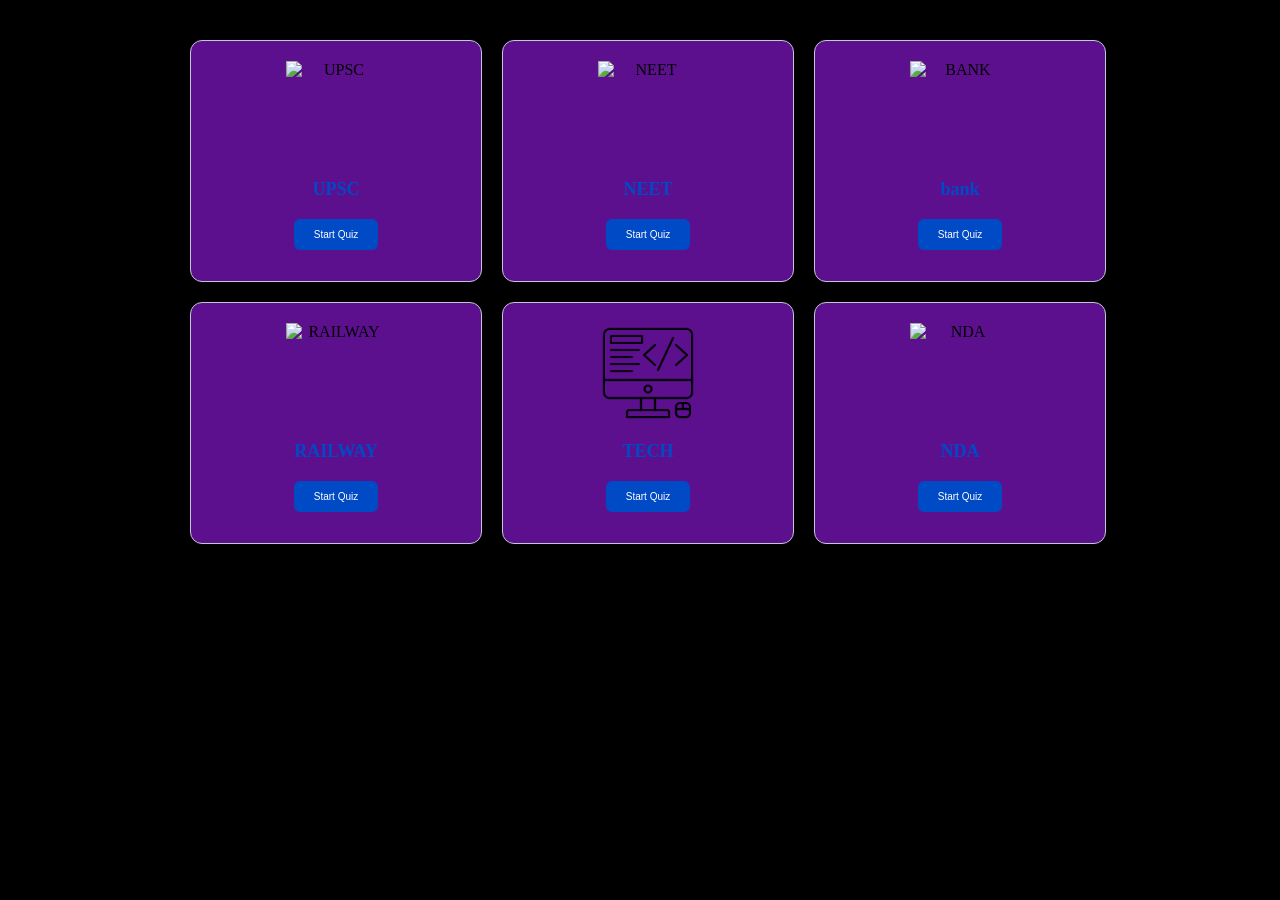
==== pages/categories.html @ 3d6a1cec "add images-icon" ====
<!DOCTYPE html>
<html>

<head>
    <meta charset="UTF-8">
    <meta name="viewport" content="width=device-width, initial-scale=1.0">
    <title>Quizz Master</title>
    <link rel="stylesheet" href="./../css/categories.css">
</head>

<body>

    <div class="subjects">

        <div class="subjects">

            <div class="card" onclick="showSubject('UPSC')">
                <img src="./../images/UPSC.png" alt="UPSC">
                <h3>UPSC</h3>
                <button class="start-btn">Start Quiz</button>

            </div>

            <div class="card" onclick="showSubject('NEET')">
                <img src="./../images/doctor.png" alt="NEET">
                <h3>NEET</h3>
                <button class="start-btn">Start Quiz</button>
                
            </div>

            <div class="card" onclick="showSubject('BANK')">
                <img src="./../images/bank.png" alt="BANK">
                <h3>bank</h3>
                <button class="start-btn">Start Quiz</button>
            </div>

            <div class="card" onclick="showSubject('RAILWAY')">
                <img src="./../images/railway.png" alt="RAILWAY">
                <h3>RAILWAY</h3>
                <button class="start-btn">Start Quiz</button>

            </div>

            <div class="card" onclick="showSubject('Computer Science')">
                <img src="./../images/tech.png" alt="TECH">
                <h3>TECH</h3>
                <button class="start-btn">Start Quiz</button>
            </div>

            <div class="card" onclick="showSubject('NDA')">
                <img src="./../images/NDA.png" alt="NDA">
                <h3>NDA</h3>
                <button class="start-btn">Start Quiz</button>
            </div>

        </div>
        <p id="subjectInfo">Click any subject card to view details.</p>

        <script>
            function showSubject(subject) {

                const info = document.getElementById("subjectInfo");

                if (subject === "UPSC") {
                    info.innerText =
                        "UPSC: Civil Services Exam preparation for IAS, IPS and IFS.";
                }

                else if (subject === "NEET") {
                    info.innerText =
                        "NEET: Medical entrance exam for MBBS, BDS and other courses.";
                }

                else if (subject === "JEE") {
                    info.innerText =
                        "JEE: Engineering entrance exam for IITs, NITs and IIITs.";
                }

                else if (subject === "RAILWAY") {
                    info.innerText =
                        "Railway: Preparation for RRB NTPC, Group D and Technical exams.";
                }

                else if (subject === "Computer Science") {
                    info.innerText =
                        "Computer Science: HTML, CSS, JavaScript, Programming and DSA.";
                }

                else if (subject === "NDA") {
                    info.innerText =
                        "NDA: National Defence Academy entrance exam preparation.";
                }
            }
        </script>

</body>

</html>
---- css/categories.css ----
.subjects{
    display: grid;
    grid-template-columns: repeat(3, 1fr);
    gap: 20px;
    max-width: 900px;
    margin: 20px auto;
}
body{
    background-color: black;

}

.card{
    background-color: rgb(92, 16, 142);
    padding: 20px;
    border-radius: 12px;
    border: 1px solid #c3c6d7;
    cursor: pointer;
    transition: 0.3s;
    text-align: center;
    height: 200px;
    width: 250px;
}

.card:hover{
    transform: translateY(-5px);
}

.card img{
    width: 100px;      
    height: 100px;   
    object-fit: contain;
    display: block;
    margin: 0 auto 15px auto;
}

.card h3{
    font-size: 18px;
    color: #004ac6;
}
.start-btn{
    margin-top: 1px;
    padding: 10px 20px;
    background-color: #004ac6;
    color: white;
    border: none;
    border-radius: 6px;
    cursor: pointer;
    font-size: 10px;
    transition: 0.3s;
}

.start-btn:hover{
    background-color: #003399;
}
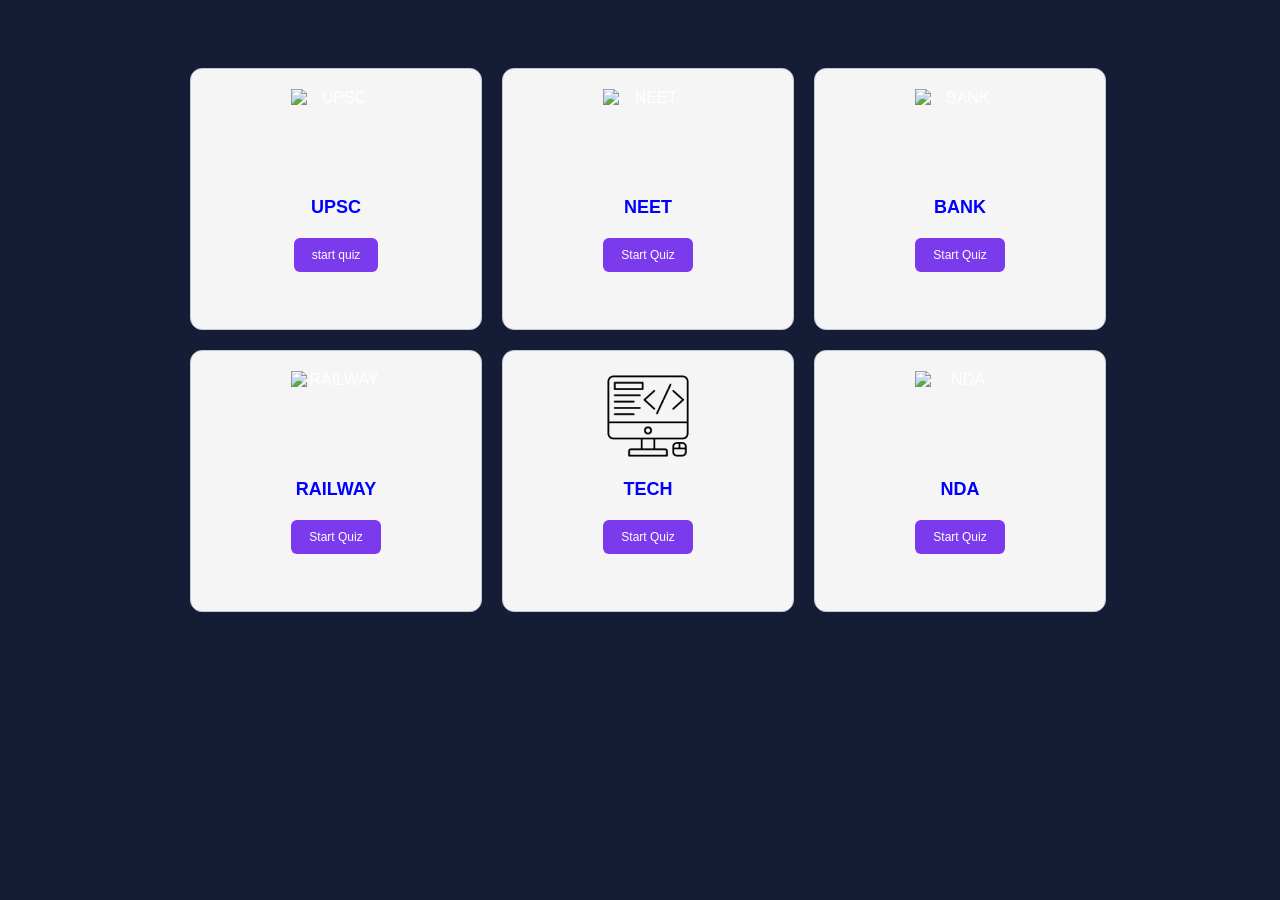
==== commit 640772b4: "add question file" ====
--- a/pages/categories.html
+++ b/pages/categories.html
@@ -17,7 +17,8 @@
             <div class="card" onclick="showSubject('UPSC')">
                 <img src="./../images/UPSC.png" alt="UPSC">
                 <h3>UPSC</h3>
-                <button class="start-btn">Start Quiz</button>
+                <a href="./../pages/upsc-quizz.html"><button tpye="button" class="start-btn">start quiz</button></a>
+            
 
             </div>
 
@@ -25,12 +26,12 @@
                 <img src="./../images/doctor.png" alt="NEET">
                 <h3>NEET</h3>
                 <button class="start-btn">Start Quiz</button>
-                
+
             </div>
 
             <div class="card" onclick="showSubject('BANK')">
                 <img src="./../images/bank.png" alt="BANK">
-                <h3>bank</h3>
+                <h3>BANK</h3>
                 <button class="start-btn">Start Quiz</button>
             </div>
 
@@ -54,45 +55,7 @@
             </div>
 
         </div>
-        <p id="subjectInfo">Click any subject card to view details.</p>
-
-        <script>
-            function showSubject(subject) {
-
-                const info = document.getElementById("subjectInfo");
-
-                if (subject === "UPSC") {
-                    info.innerText =
-                        "UPSC: Civil Services Exam preparation for IAS, IPS and IFS.";
-                }
-
-                else if (subject === "NEET") {
-                    info.innerText =
-                        "NEET: Medical entrance exam for MBBS, BDS and other courses.";
-                }
-
-                else if (subject === "JEE") {
-                    info.innerText =
-                        "JEE: Engineering entrance exam for IITs, NITs and IIITs.";
-                }
-
-                else if (subject === "RAILWAY") {
-                    info.innerText =
-                        "Railway: Preparation for RRB NTPC, Group D and Technical exams.";
-                }
-
-                else if (subject === "Computer Science") {
-                    info.innerText =
-                        "Computer Science: HTML, CSS, JavaScript, Programming and DSA.";
-                }
-
-                else if (subject === "NDA") {
-                    info.innerText =
-                        "NDA: National Defence Academy entrance exam preparation.";
-                }
-            }
-        </script>
-
+        
 </body>
 
 </html>
--- a/css/categories.css
+++ b/css/categories.css
@@ -1,55 +1,136 @@
+/* SUBJECT GRID */
 .subjects{
-    display: grid;
-    grid-template-columns: repeat(3, 1fr);
-    gap: 20px;
-    max-width: 900px;
-    margin: 20px auto;
-}
-body{
-    background-color: black;
-
+    display:grid;
+    grid-template-columns:repeat(3, 1fr);
+    gap:20px;
+    max-width:900px;
+    margin:20px auto;
 }
 
-.card{
-    background-color: rgb(92, 16, 142);
-    padding: 20px;
-    border-radius: 12px;
-    border: 1px solid #c3c6d7;
-    cursor: pointer;
-    transition: 0.3s;
-    text-align: center;
-    height: 200px;
-    width: 250px;
+/* BODY */
+body{
+    background-color:#151c35;
+    font-family:Arial, sans-serif;
+    color:white;
+    text-align:center;
+    padding:20px;
 }
 
-.card:hover{
-    transform: translateY(-5px);
+/* CARD */
+.card{
+    background-color:whitesmoke;
+    padding:20px;
+    border-radius:12px;
+    border:1px solid #c3c6d7;
+    cursor:pointer;
+    transition:0.3s;
+    text-align:center;
+    height:220px;
+    width:250px;
+    margin:auto;
 }
 
-.card img{
-    width: 100px;      
-    height: 100px;   
-    object-fit: contain;
-    display: block;
-    margin: 0 auto 15px auto;
+/* HOVER EFFECT */
+.card:hover{
+    transform:translateY(-6px);
+    box-shadow:0 8px 20px rgba(0,0,0,0.3);
 }
 
+/* IMAGE */
+.card img{
+    width:90px;
+    height:90px;
+    object-fit:contain;
+    display:block;
+    margin:0 auto 15px auto;
+}
+
+/* TITLE */
 .card h3{
-    font-size: 18px;
-    color: #004ac6;
+    font-size:18px;
+    color:blue;
+    margin-bottom:10px;
 }
+
+/* START BUTTON */
 .start-btn{
-    margin-top: 1px;
-    padding: 10px 20px;
-    background-color: #004ac6;
-    color: white;
-    border: none;
-    border-radius: 6px;
-    cursor: pointer;
-    font-size: 10px;
-    transition: 0.3s;
+    margin-top:10px;
+    padding:10px 18px;
+    background-color:#7c3aed;
+    color:white;
+    border:none;
+    border-radius:6px;
+    cursor:pointer;
+    font-size:12px;
+    transition:0.3s;
 }
 
 .start-btn:hover{
-    background-color: #003399;
+    background-color:blue;
+}
+
+/* QUIZ CONTAINER */
+#quiz-container{
+    display:none;
+    max-width:700px;
+    margin:30px auto;
+    background:white;
+    color:black;
+    padding:20px;
+    border-radius:12px;
+    box-shadow:0 5px 15px rgba(0,0,0,0.3);
+}
+
+/* QUESTION */
+#question{
+    font-size:18px;
+    margin:15px 0;
+}
+
+/* OPTIONS */
+.option{
+    display:block;
+    text-align:left;
+    background:#f3f4f6;
+    padding:10px;
+    margin:10px 0;
+    border-radius:8px;
+    cursor:pointer;
+    transition:0.3s;
+}
+
+.option:hover{
+    background:#e5e7eb;
+}
+
+/* NEXT BUTTON */
+#nextBtn{
+    margin-top:15px;
+    padding:10px 20px;
+    background:#16a34a;
+    color:white;
+    border:none;
+    border-radius:6px;
+    cursor:pointer;
+}
+
+#nextBtn:hover{
+    background:#15803d;
+}
+
+/* RESPONSIVE */
+@media(max-width:768px){
+    .subjects{
+        grid-template-columns:repeat(2,1fr);
+    }
+}
+
+@media(max-width:500px){
+    .subjects{
+        grid-template-columns:1fr;
+    }
+
+    .card{
+        width:100%;
+    }
 }
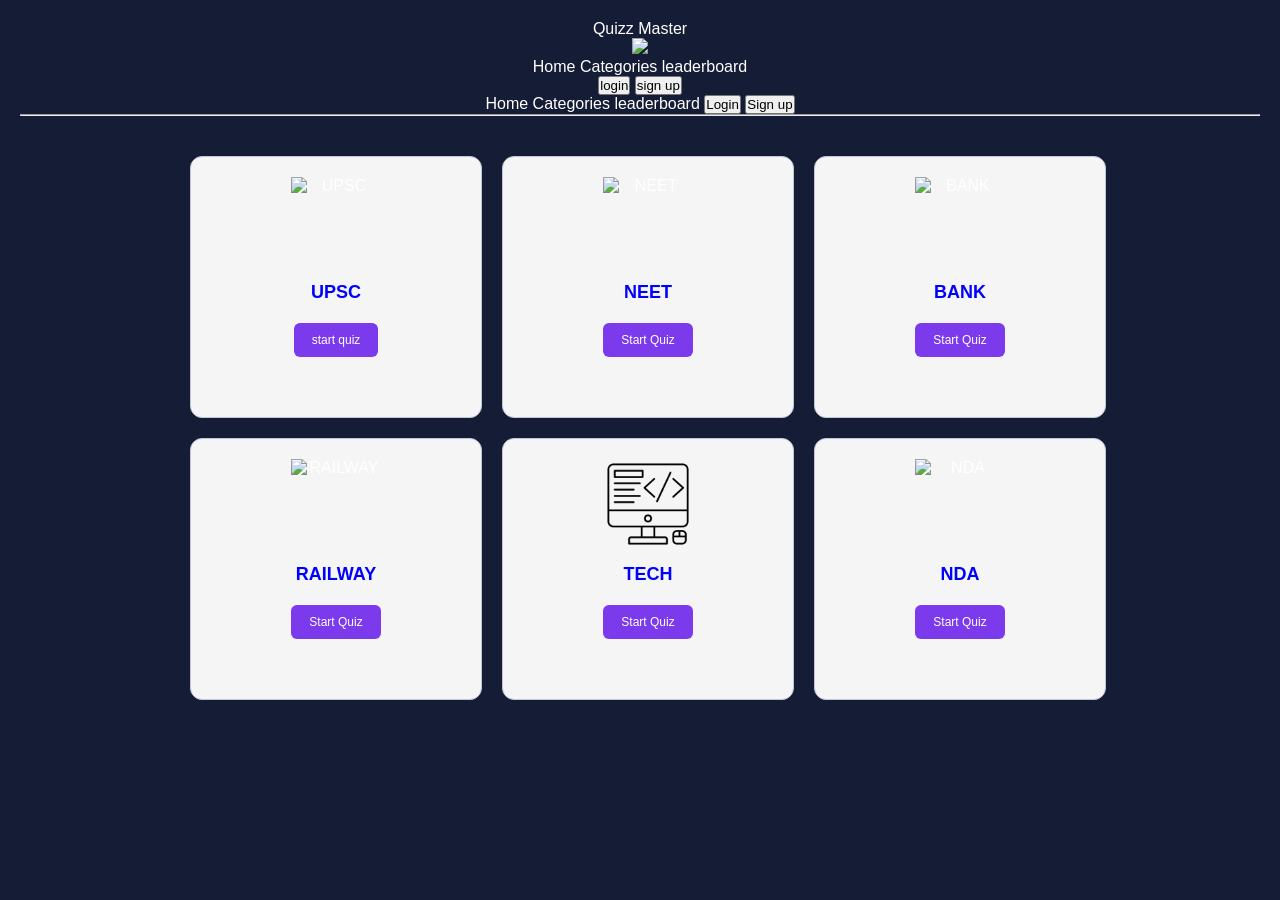
==== commit c0448d09: "delect file" ====
--- a/pages/categories.html
+++ b/pages/categories.html
@@ -6,9 +6,34 @@
     <meta name="viewport" content="width=device-width, initial-scale=1.0">
     <title>Quizz Master</title>
     <link rel="stylesheet" href="./../css/categories.css">
+    <link rel="stylesheet" href="./../css/navbar.css">
 </head>
 
 <body>
+    <header>
+        <div class="main-box-navbar">
+           
+               <div class="logo-contaner"> <span>Quizz Master</span></div>
+
+               <div class="menu-btn" id="menu-btn"><img src="./images/humbergear-menu.svg" height="30px"></div>
+           
+           <div class="nav-links" id="links"><a>Home</a>
+            <a>Categories</a>
+            <a>leaderboard</a> </div>
+           <div class="login-button-contaner" > <button type="button" class="login-btn" id="logn-btn"><a>login</a></button>
+            <button type="button" class="singup-btn"><a>sign up</a></button></div></div>
+
+            <!--mobile menu-->
+            <div class="mobile-menu" id="mbl-menu">
+                <a>Home</a>
+            <a>Categories</a>
+            <a>leaderboard</a>
+
+            <button id="logn-btn">Login</button>
+            <button>Sign up</button>
+            </div>
+       
+    </header><hr>
 
     <div class="subjects">
 
--- a/css/categories.css
+++ b/css/categories.css
@@ -133,4 +133,8 @@
     .card{
         width:100%;
     }
+}
+*{
+    margin: 0;
+    padding: 0;
 }
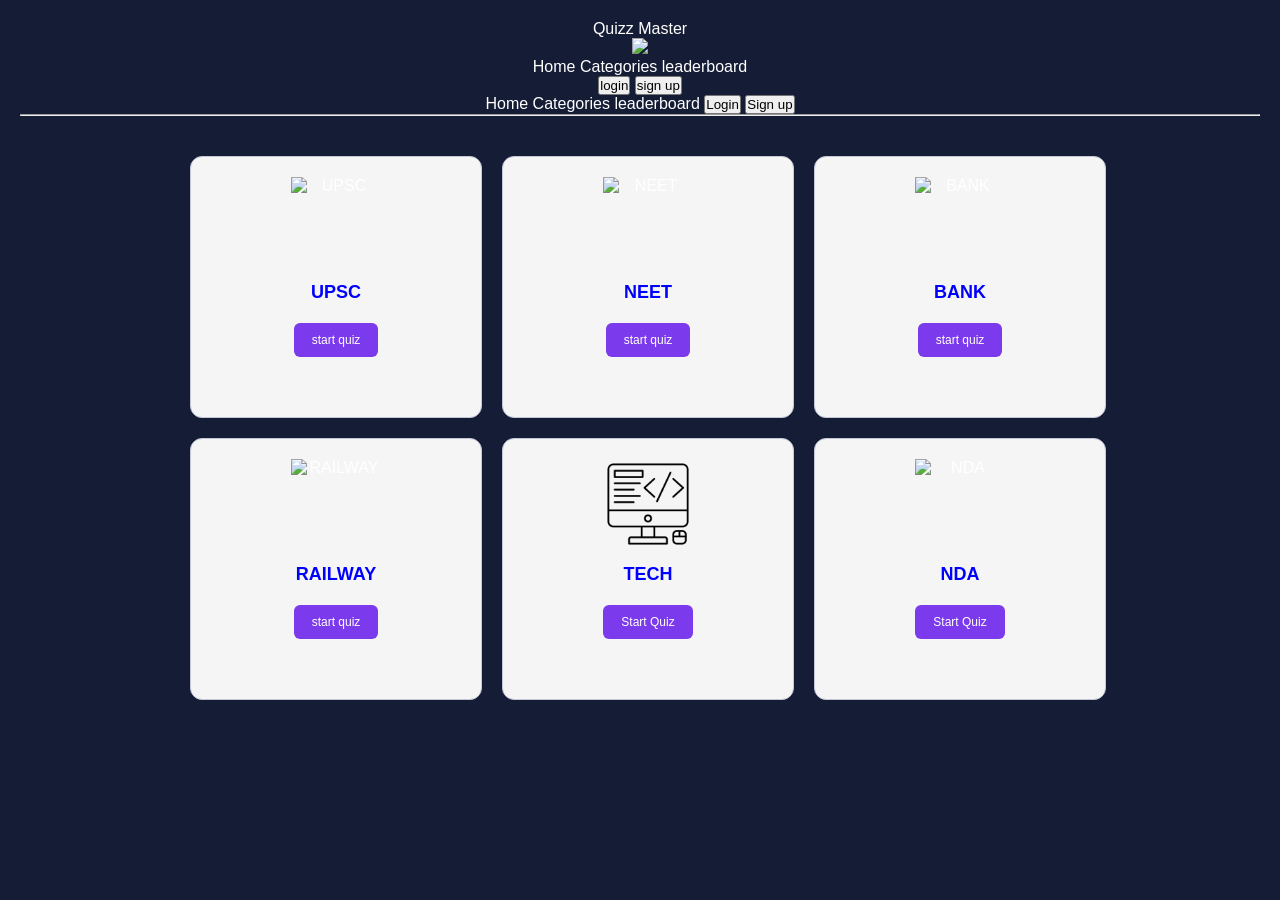
==== commit fa481efc: "add railway quizz file" ====
--- a/pages/categories.html
+++ b/pages/categories.html
@@ -6,7 +6,7 @@
     <meta name="viewport" content="width=device-width, initial-scale=1.0">
     <title>Quizz Master</title>
     <link rel="stylesheet" href="./../css/categories.css">
-    <link rel="stylesheet" href="./../css/navbar.css">
+    <link rel="stylesheet" href="./../css/NavBar.css">
 </head>
 
 <body>
@@ -50,20 +50,21 @@
             <div class="card" onclick="showSubject('NEET')">
                 <img src="./../images/doctor.png" alt="NEET">
                 <h3>NEET</h3>
-                <button class="start-btn">Start Quiz</button>
+                <a href="./../pages/Neet-quizz.html"><button tpye="button" class="start-btn">start quiz</button></a>
 
             </div>
 
             <div class="card" onclick="showSubject('BANK')">
                 <img src="./../images/bank.png" alt="BANK">
                 <h3>BANK</h3>
-                <button class="start-btn">Start Quiz</button>
+                <a href="./../pages/Bank-quizz.html"><button tpye="button" class="start-btn">start quiz</button></a>
+
             </div>
 
             <div class="card" onclick="showSubject('RAILWAY')">
                 <img src="./../images/railway.png" alt="RAILWAY">
                 <h3>RAILWAY</h3>
-                <button class="start-btn">Start Quiz</button>
+                <a href="./../pages/railway-quizz.html"><button tpye="button" class="start-btn">start quiz</button></a>
 
             </div>
 
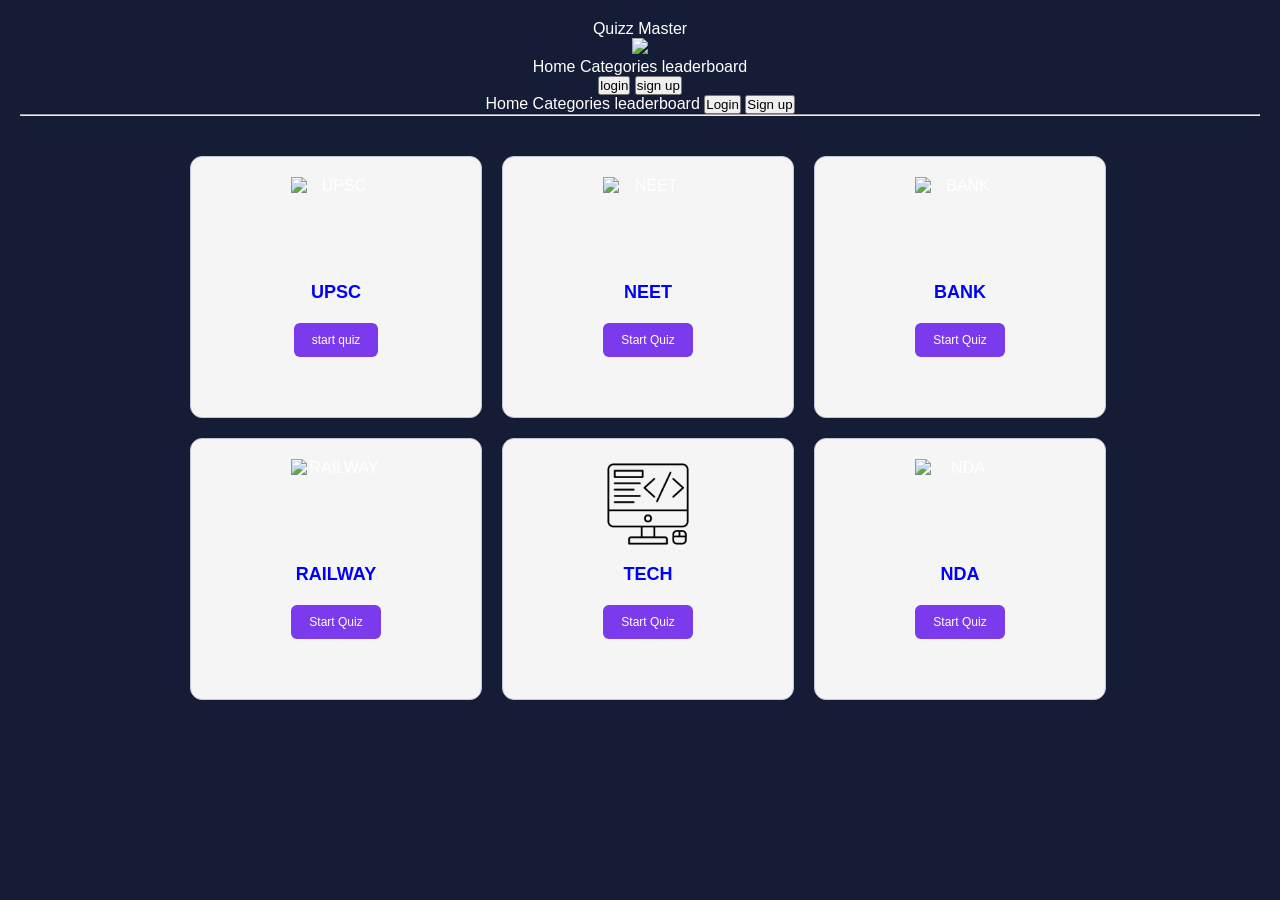
==== commit e9d8e5a4: "Merge branch 'Surbhi-Patle-11:main' into main" ====
--- a/pages/categories.html
+++ b/pages/categories.html
@@ -6,7 +6,7 @@
     <meta name="viewport" content="width=device-width, initial-scale=1.0">
     <title>Quizz Master</title>
     <link rel="stylesheet" href="./../css/categories.css">
-    <link rel="stylesheet" href="./../css/NavBar.css">
+    <link rel="stylesheet" href="./../css/navbar.css">
 </head>
 
 <body>
@@ -50,21 +50,20 @@
             <div class="card" onclick="showSubject('NEET')">
                 <img src="./../images/doctor.png" alt="NEET">
                 <h3>NEET</h3>
-                <a href="./../pages/Neet-quizz.html"><button tpye="button" class="start-btn">start quiz</button></a>
+                <button class="start-btn">Start Quiz</button>
 
             </div>
 
             <div class="card" onclick="showSubject('BANK')">
                 <img src="./../images/bank.png" alt="BANK">
                 <h3>BANK</h3>
-                <a href="./../pages/Bank-quizz.html"><button tpye="button" class="start-btn">start quiz</button></a>
-
+                <button class="start-btn">Start Quiz</button>
             </div>
 
             <div class="card" onclick="showSubject('RAILWAY')">
                 <img src="./../images/railway.png" alt="RAILWAY">
                 <h3>RAILWAY</h3>
-                <a href="./../pages/railway-quizz.html"><button tpye="button" class="start-btn">start quiz</button></a>
+                <button class="start-btn">Start Quiz</button>
 
             </div>
 
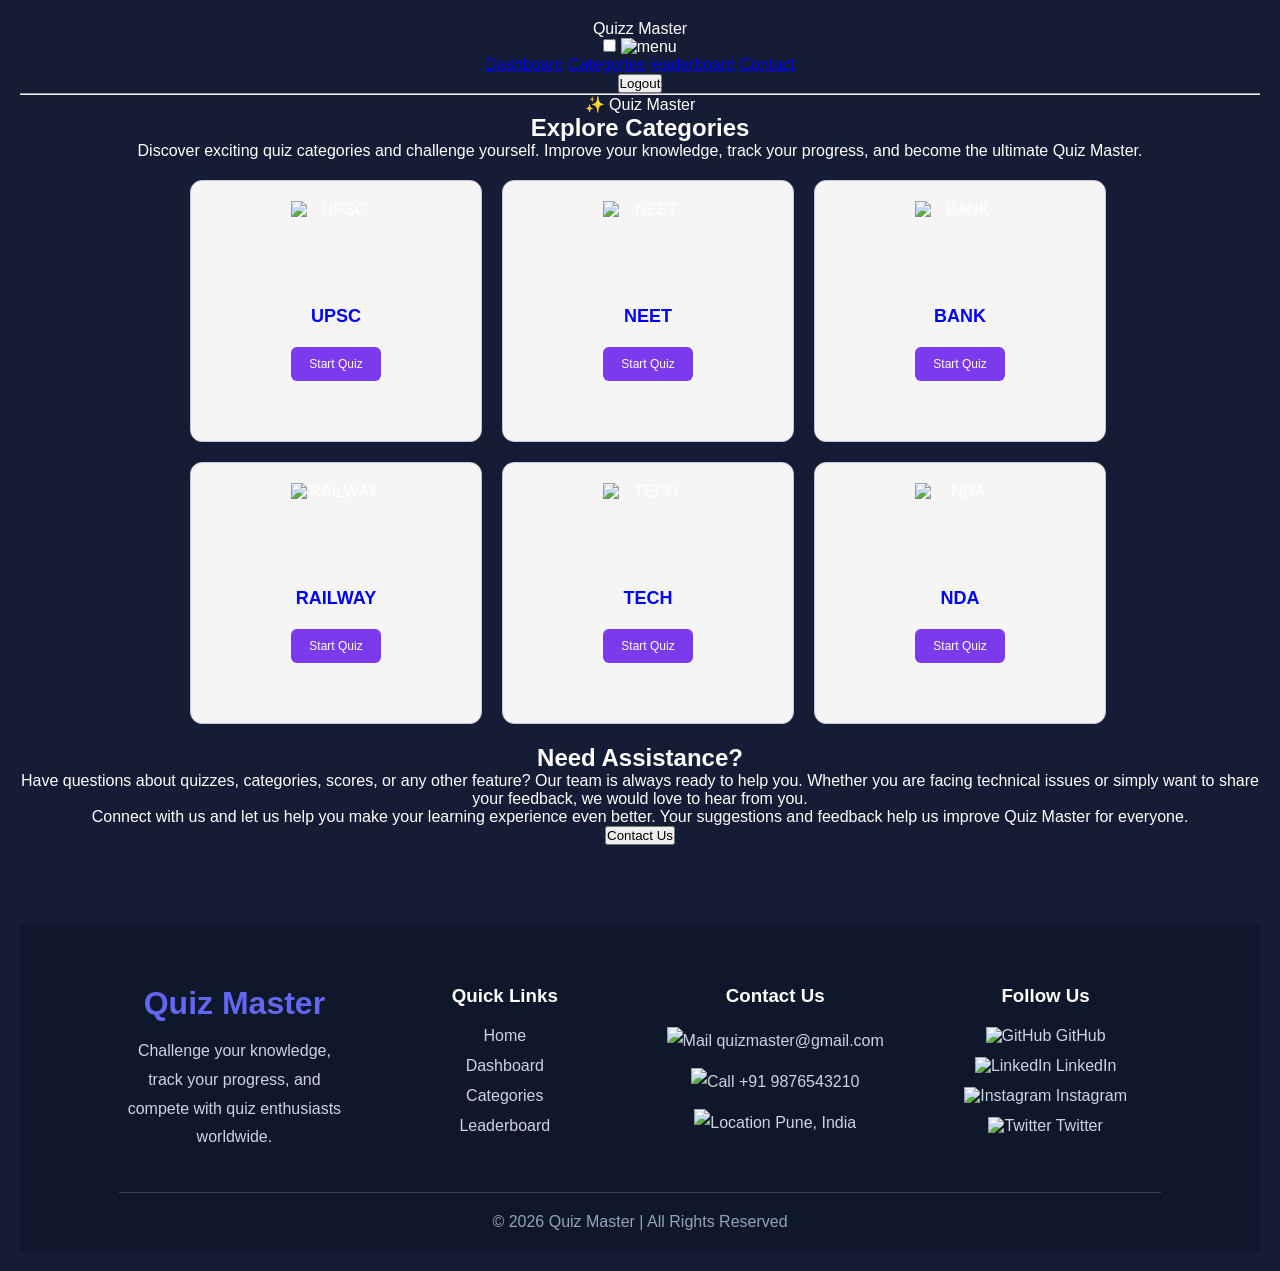
==== commit 4c8fe4fe: "Merge pull request #24 from HarshPohane/main top changes" ====
--- a/pages/categories.html
+++ b/pages/categories.html
@@ -1,86 +1,235 @@
 <!DOCTYPE html>
-<html>
+<html lang="en">
 
 <head>
     <meta charset="UTF-8">
     <meta name="viewport" content="width=device-width, initial-scale=1.0">
-    <title>Quizz Master</title>
+    <title>Quiz Master</title>
+
     <link rel="stylesheet" href="./../css/categories.css">
-    <link rel="stylesheet" href="./../css/navbar.css">
+    <link rel="stylesheet" href="./../css/navbaar.css">
+    <link rel="stylesheet" href="./../css/footer.css">
 </head>
 
 <body>
     <header>
         <div class="main-box-navbar">
-           
-               <div class="logo-contaner"> <span>Quizz Master</span></div>
-
-               <div class="menu-btn" id="menu-btn"><img src="./images/humbergear-menu.svg" height="30px"></div>
-           
-           <div class="nav-links" id="links"><a>Home</a>
-            <a>Categories</a>
-            <a>leaderboard</a> </div>
-           <div class="login-button-contaner" > <button type="button" class="login-btn" id="logn-btn"><a>login</a></button>
-            <button type="button" class="singup-btn"><a>sign up</a></button></div></div>
-
-            <!--mobile menu-->
-            <div class="mobile-menu" id="mbl-menu">
-                <a>Home</a>
-            <a>Categories</a>
-            <a>leaderboard</a>
-
-            <button id="logn-btn">Login</button>
-            <button>Sign up</button>
-            </div>
-       
-    </header><hr>
-
-    <div class="subjects">
-
-        <div class="subjects">
-
-            <div class="card" onclick="showSubject('UPSC')">
-                <img src="./../images/UPSC.png" alt="UPSC">
-                <h3>UPSC</h3>
-                <a href="./../pages/upsc-quizz.html"><button tpye="button" class="start-btn">start quiz</button></a>
-            
-
-            </div>
-
-            <div class="card" onclick="showSubject('NEET')">
-                <img src="./../images/doctor.png" alt="NEET">
-                <h3>NEET</h3>
-                <button class="start-btn">Start Quiz</button>
-
-            </div>
-
-            <div class="card" onclick="showSubject('BANK')">
-                <img src="./../images/bank.png" alt="BANK">
-                <h3>BANK</h3>
-                <button class="start-btn">Start Quiz</button>
-            </div>
-
-            <div class="card" onclick="showSubject('RAILWAY')">
-                <img src="./../images/railway.png" alt="RAILWAY">
-                <h3>RAILWAY</h3>
-                <button class="start-btn">Start Quiz</button>
-
-            </div>
-
-            <div class="card" onclick="showSubject('Computer Science')">
-                <img src="./../images/tech.png" alt="TECH">
-                <h3>TECH</h3>
-                <button class="start-btn">Start Quiz</button>
-            </div>
-
-            <div class="card" onclick="showSubject('NDA')">
-                <img src="./../images/NDA.png" alt="NDA">
-                <h3>NDA</h3>
-                <button class="start-btn">Start Quiz</button>
-            </div>
-
-        </div>
-        
+
+            <div class="logo-contaner"> <span>Quizz Master</span></div>
+
+            <input type="checkbox" id="menu-toggle" class="menu-toggle">
+
+            <label for="menu-toggle" class="humburger">
+                <img src="../images/humbergear-menu.svg" alt="menu">
+            </label>
+
+            <div class="nav-links" id="links"><a href="../pages/dashboard.html" id="dashboard-link">Dashboard</a>
+                <a href="../pages/categories.html" id="Categories-link">Categories</a>
+                <a href="../pages/leaderboard.html" id="leaderboard-link">leaderboard</a>
+                <a href="../pages/contact-us.html">Contact</a>
+            </div>
+            <button type="button" class="login-btn" id="logout-btn">
+                Logout
+            </button>
+        </div>
+
+        <!-- logout script -->
+
+        <script>
+            const logoutBtn = document.getElementById('logout-btn');
+            logoutBtn.addEventListener('click', () => {
+                alert("Are you sure to logout your account?");
+                localStorage.removeItem('isLoggedIn');
+                window.location.href = '../index.html'; // adjust path if needed
+            });
+
+        </script>
+
+    </header>
+    <hr>
+
+    </section>
+
+    <!-- part above cards -->
+    <section class="explore-section">
+
+    <div class="explore-content">
+
+        <span class="badge">✨ Quiz Master</span>
+
+        <h1>
+            Explore <span>Categories</span>
+        </h1>
+
+        <p>
+            Discover exciting quiz categories and challenge yourself.
+            Improve your knowledge, track your progress, and become
+            the ultimate Quiz Master.
+        </p>
+    </div>
+
+</section>
+
+    <!-- Categories -->
+    <section class="subjects">
+
+        <div class="card">
+            <img src="./../images/UPSC.png" alt="UPSC">
+            <h3>UPSC</h3>
+            <a href="./../pages/upsc-quizz.html">
+                <button type="button" class="start-btn">Start Quiz</button>
+            </a>
+        </div>
+
+        <div class="card">
+            <img src="./../images/doctor (1).png" alt="NEET">
+            <h3>NEET</h3>
+            <a href="./../pages/Neet-quizz.html">
+                <button type="button" class="start-btn">Start Quiz</button>
+            </a>
+        </div>
+
+        <div class="card">
+            <img src="./../images/bank.png" alt="BANK">
+            <h3>BANK</h3>
+            <a href="./../pages/Bank-quizz.html">
+                <button type="button" class="start-btn">Start Quiz</button>
+            </a>
+        </div>
+
+        <div class="card">
+            <img src="./../images/railway-2.png" alt="RAILWAY">
+            <h3>RAILWAY</h3>
+            <a href="./../pages/railway-quizz.html">
+                <button type="button" class="start-btn">Start Quiz</button>
+            </a>
+        </div>
+
+        <div class="card">
+            <img src="./../images/tech-2.png" alt="TECH">
+            <h3>TECH</h3>
+            <a href="./../pages/tech-quizz.html">
+                <button type="button" class="start-btn">Start Quiz</button>
+            </a>
+        </div>
+
+        <div class="card">
+            <img src="./../images/nda-2.png" alt="NDA">
+            <h3>NDA</h3>
+            <a href="./../pages/nda-quizz.html">
+                <button type="button" class="start-btn">Start Quiz</button>
+            </a>
+        </div>
+
+    </section>
+
+
+<!-- part below cards -->
+<section class="contact-section">
+
+    <div class="contact-content">
+
+        <h2>Need Assistance?</h2>
+
+        <p>
+            Have questions about quizzes, categories, scores, or any other feature?
+            Our team is always ready to help you. Whether you are facing technical
+            issues or simply want to share your feedback, we would love to hear from you.
+        </p>
+
+        <p>
+            Connect with us and let us help you make your learning experience even
+            better. Your suggestions and feedback help us improve Quiz Master for everyone.
+        </p>
+
+        <a href="./contact-us.html">
+            <button class="contact-btn">Contact Us</button>
+        </a>
+
+    </div>
+
+</section>
+
+
+    <!-- Footer -->
+    <footer class="footer">
+
+        <div class="footer-container">
+
+            <div class="footer-box">
+                <h2 class="footer-logo">Quiz Master</h2>
+                <p>
+                    Challenge your knowledge, track your progress,
+                    and compete with quiz enthusiasts worldwide.
+                </p>
+            </div>
+
+            <div class="footer-box">
+                <h3>Quick Links</h3>
+
+                <a href="../index.html">Home</a>
+                <a href="./dashboard.html">Dashboard</a>
+                <a href="./categories.html">Categories</a>
+                <a href="./leaderboard.html">Leaderboard</a>
+            </div>
+
+            <div class="footer-box">
+                <h3>Contact Us</h3>
+
+                <p>
+                    <a href="mailto:quizmaster@gmail.com">
+                        <img src="./../images/mail-icon.png" alt="Mail" height="28">
+                        quizmaster@gmail.com
+                    </a>
+                </p>
+
+                <p>
+                    <a href="tel:+919876543210">
+                        <img src="./../images/call-icon.png" alt="Call" height="28">
+                        +91 9876543210
+                    </a>
+                </p>
+
+                <p>
+                    <a href="https://maps.app.goo.gl/2eyyGiFhzCetyrBe6" target="_blank">
+                        <img src="./../images/location-icon.png" alt="Location" height="28">
+                        Pune, India
+                    </a>
+                </p>
+            </div>
+
+            <div class="footer-box">
+                <h3>Follow Us</h3>
+
+                <a href="https://github.com/" target="_blank">
+                    <img src="./../images/git-hub-icon.png" alt="GitHub" height="28">
+                    GitHub
+                </a>
+
+                <a href="https://in.linkedin.com/" target="_blank">
+                    <img src="./../images/linkedin-icon.png" alt="LinkedIn" height="28">
+                    LinkedIn
+                </a>
+
+                <a href="https://www.instagram.com/" target="_blank">
+                    <img src="./../images/insta-icon.png" alt="Instagram" height="28">
+                    Instagram
+                </a>
+
+                <a href="https://x.com/" target="_blank">
+                    <img src="./../images/twitter-icon.png" alt="Twitter" height="28">
+                    Twitter
+                </a>
+            </div>
+
+        </div>
+
+        <div class="footer-bottom">
+            <p>© 2026 Quiz Master | All Rights Reserved</p>
+        </div>
+
+    </footer>
+
 </body>
 
 </html>
--- a/css/footer.css
+++ b/css/footer.css
@@ -0,0 +1,58 @@
+.footer{
+    background: #0f172a;
+    color: white;
+    padding: 60px 8% 20px;
+    margin-top: 80px;
+}
+
+.footer-container{
+    display: flex;
+    justify-content: space-between;
+    flex-wrap: wrap;
+    gap: 40px;
+}
+
+.footer-box{
+    flex: 1;
+    min-width: 220px;
+}
+
+.footer-logo{
+    color: #6366f1;
+    margin-bottom: 15px;
+    font-size: 2rem;
+}
+
+.footer-box p{
+    color: #cbd5e1;
+    line-height: 1.8;
+}
+
+.footer-box h3{
+    margin-bottom: 20px;
+    color: #ffffff;
+}
+
+.footer-box a{
+    display: block;
+    color: #cbd5e1;
+    text-decoration: none;
+    margin-bottom: 12px;
+    transition: 0.3s;
+}
+
+.footer-box a:hover{
+    color: #6366f1;
+    transform: translateX(5px);
+}
+
+.footer-bottom{
+    border-top: 1px solid #334155;
+    margin-top: 40px;
+    padding-top: 20px;
+    text-align: center;
+}
+
+.footer-bottom p{
+    color: #94a3b8;
+}
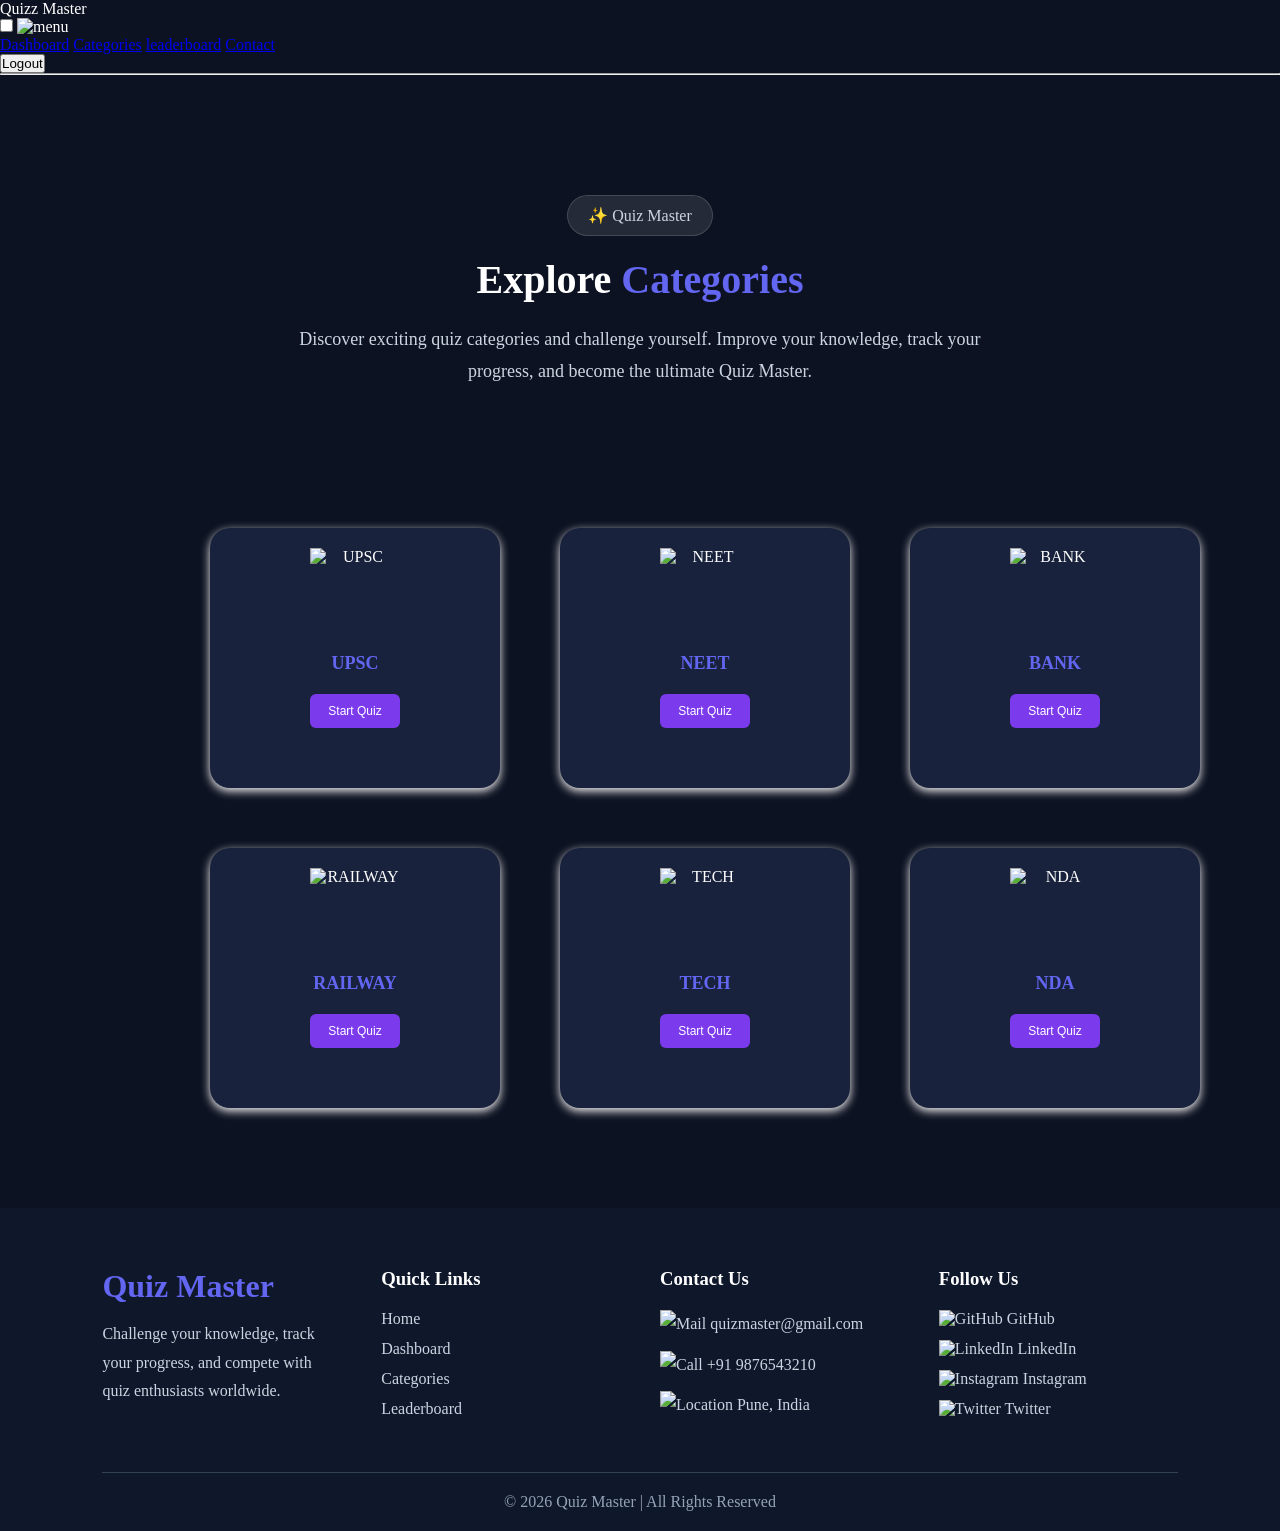
==== commit 2912e4d3: "changes code" ====
--- a/pages/categories.html
+++ b/pages/categories.html
@@ -123,34 +123,6 @@
 
     </section>
 
-
-<!-- part below cards -->
-<section class="contact-section">
-
-    <div class="contact-content">
-
-        <h2>Need Assistance?</h2>
-
-        <p>
-            Have questions about quizzes, categories, scores, or any other feature?
-            Our team is always ready to help you. Whether you are facing technical
-            issues or simply want to share your feedback, we would love to hear from you.
-        </p>
-
-        <p>
-            Connect with us and let us help you make your learning experience even
-            better. Your suggestions and feedback help us improve Quiz Master for everyone.
-        </p>
-
-        <a href="./contact-us.html">
-            <button class="contact-btn">Contact Us</button>
-        </a>
-
-    </div>
-
-</section>
-
-
     <!-- Footer -->
     <footer class="footer">
 
--- a/css/categories.css
+++ b/css/categories.css
@@ -9,25 +9,24 @@
 
 /* BODY */
 body{
-    background-color:#151c35;
-    font-family:Arial, sans-serif;
+    background-color:#0d1222;
+    font-family:inherit;
     color:white;
-    text-align:center;
-    padding:20px;
 }
 
 /* CARD */
 .card{
-    background-color:whitesmoke;
+    background-color:#18223c;
     padding:20px;
-    border-radius:12px;
-    border:1px solid #c3c6d7;
+    border-radius:20px;
+    box-shadow:0 3px 10px rgb(247, 245, 245);
     cursor:pointer;
     transition:0.3s;
     text-align:center;
     height:220px;
     width:250px;
-    margin:auto;
+    gap: 30px;
+    margin:20px;
 }
 
 /* HOVER EFFECT */
@@ -48,7 +47,7 @@
 /* TITLE */
 .card h3{
     font-size:18px;
-    color:blue;
+    color:#6366f1;
     margin-bottom:10px;
 }
 
@@ -137,4 +136,167 @@
 *{
     margin: 0;
     padding: 0;
+}
+
+
+.quiz-box{
+    width: 500px;
+    margin: 50px auto;
+    background: white;
+    border-radius: 10px;
+    overflow: hidden;
+}
+
+.card-header{
+    background: #1e3a8a;
+    color: white;
+    padding: 15px 20px;
+    display: flex;
+    justify-content: space-between;
+    align-items: center;
+}
+
+.card-header h2{
+    margin: 0;
+}
+
+#timer{
+    font-size: 20px;
+    font-weight: bold;
+}
+/* Quiz Card Header */
+.card-header{
+    display: flex;
+    justify-content: space-between;
+    align-items: center;
+    background-color: #1e3a8a;
+    color: white;
+    padding: 15px 20px;
+    border-radius: 10px 10px 0 0;
+}
+
+/* Quiz Title */
+.card-header h2{
+    margin: 0;
+    font-size: 24px;
+}
+/* =========================
+   RESPONSIVE DESIGN
+========================= */
+
+/* Tablet */
+@media screen and (max-width: 768px){
+
+    .subjects{
+        grid-template-columns: repeat(2, 1fr);
+        max-width: 95%;
+    }
+
+    .card{
+        width: auto;
+        margin: 10px;
+    }
+
+    .quiz-box{
+        width: 90%;
+    }
+
+    .card-header h2{
+        font-size: 20px;
+    }
+}
+
+/* Mobile */
+@media screen and (max-width: 480px){
+
+    .subjects{
+        grid-template-columns: 1fr;
+        max-width: 90%;
+    }
+
+    .card{
+        width: 100%;
+        margin: 10px 0;
+        height: auto;
+    }
+
+    .card img{
+        width: 70px;
+        height: 70px;
+    }
+
+    .card h3{
+        font-size: 16px;
+    }
+
+    .start-btn{
+        width: 100%;
+        padding: 12px;
+    }
+
+    .quiz-box{
+        width: 95%;
+        margin: 20px auto;
+    }
+
+    .card-header{
+        flex-direction: column;
+        text-align: center;
+        gap: 10px;
+    }
+
+    .card-header h2{
+        font-size: 18px;
+    }
+
+    #timer{
+        font-size: 18px;
+    }
+
+    #question{
+        font-size: 16px;
+    }
+
+    #nextBtn{
+        width: 100%;
+    }
+}
+
+/* css of above card part */
+    .explore-section{
+    width:90%;
+    margin:50px auto;
+    padding:70px 20px;
+    text-align:center;
+    border-radius:30px;
+    position:relative;
+    overflow:hidden;
+}
+
+.badge{
+    display:inline-block;
+    padding:10px 20px;
+    background:rgba(255,255,255,.1);
+    border:1px solid rgba(255,255,255,.15);
+    border-radius:50px;
+    color:#cbd5e1;
+    margin-bottom:20px;
+}
+
+.explore-content h1{
+    font-size:40px;
+    margin-bottom:20px;
+    color:white;
+}
+
+.explore-content h1 span{
+    color:#6366f1;
+}
+
+.explore-content p{
+    max-width:700px;
+    margin:auto;
+    color:#cbd5e1;
+    font-size:18px;
+    line-height:1.8;
 }
